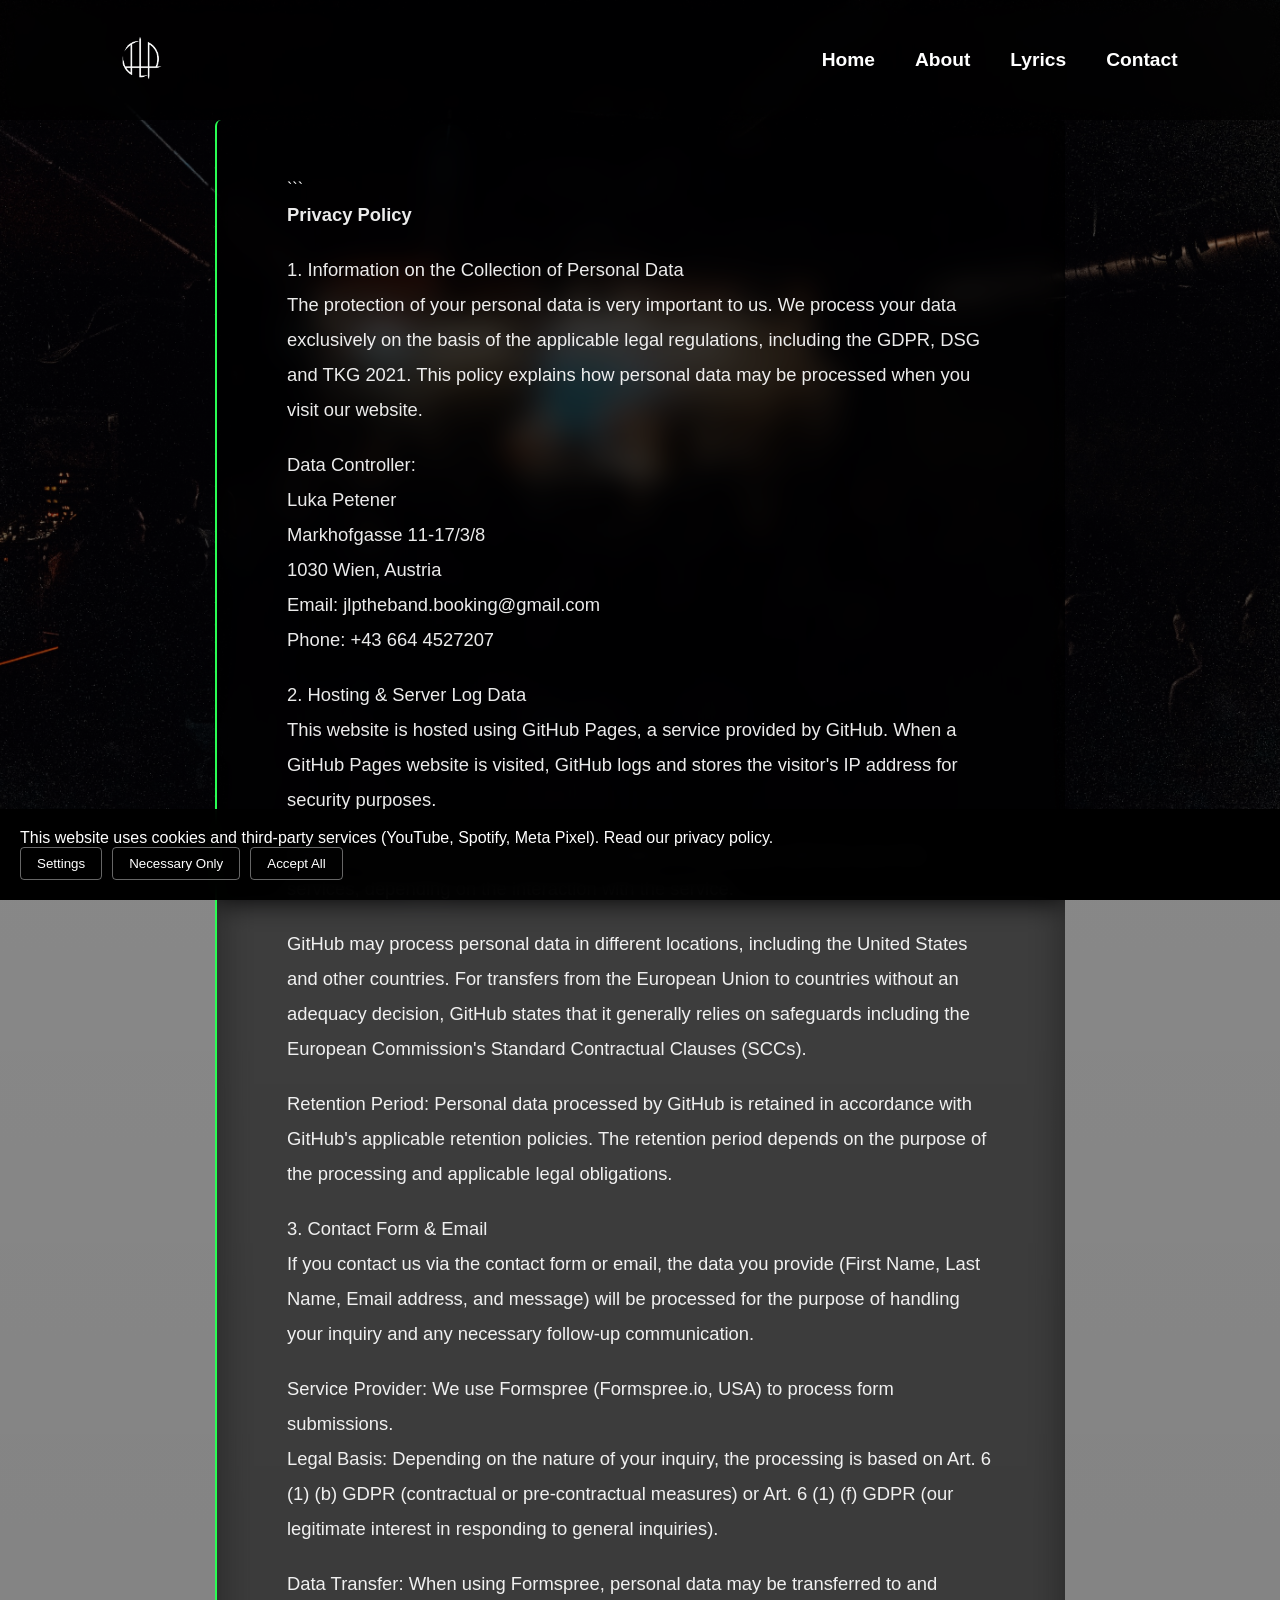
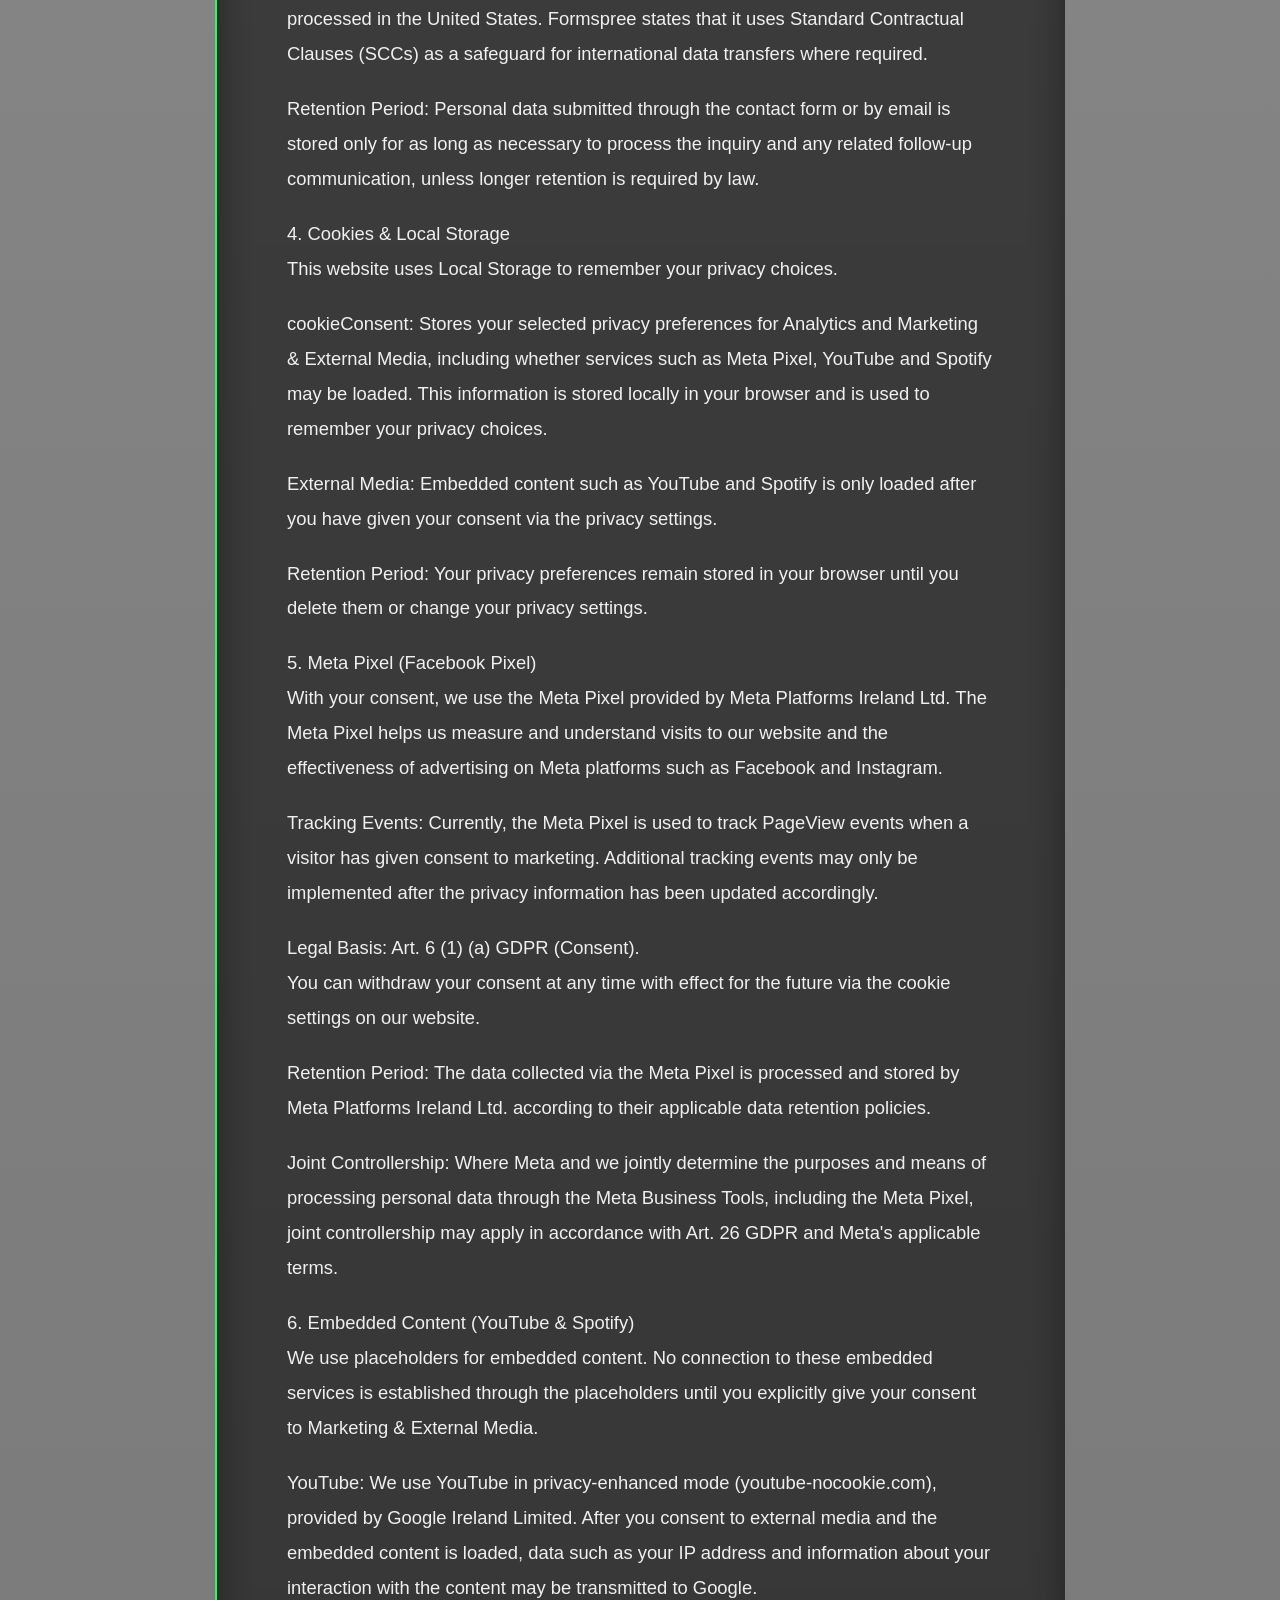
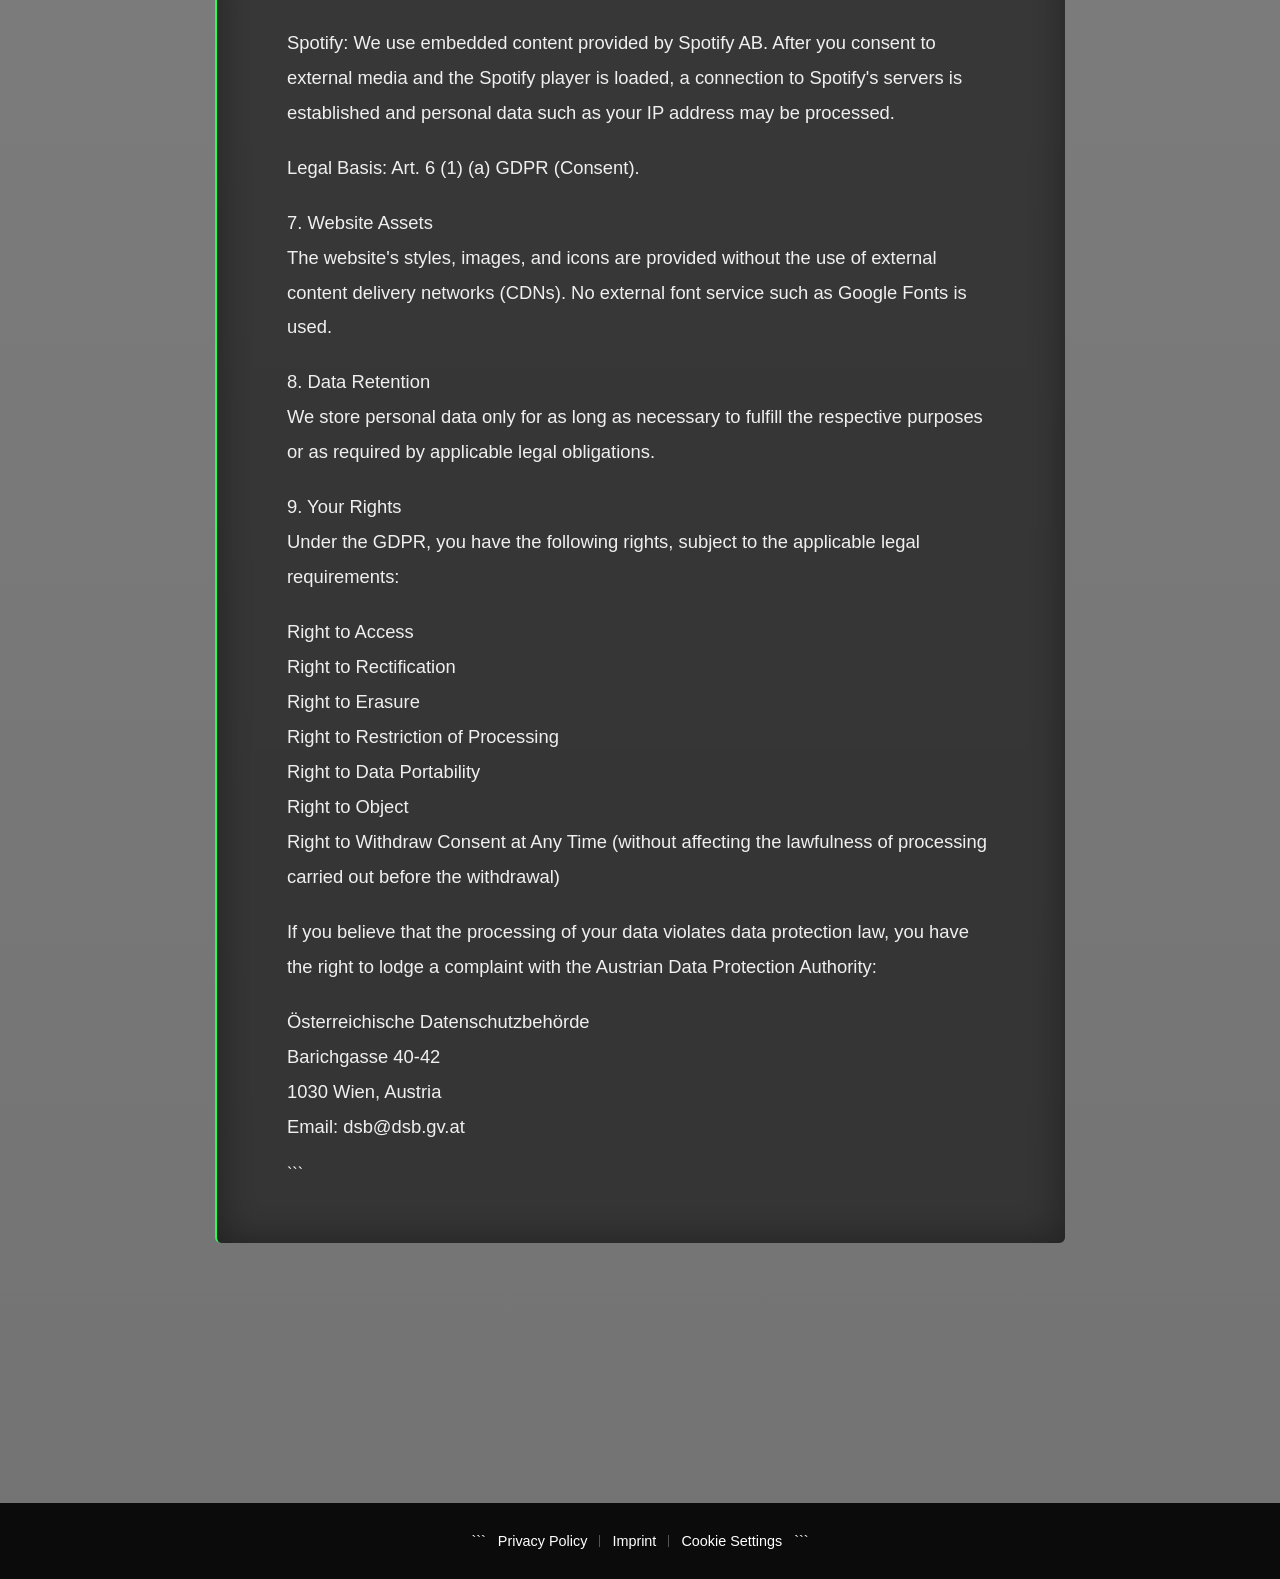
==== privacy.html @ 0db8f0d2 "Add files via upload" ====
<!DOCTYPE html>

<html lang="en">
<head>
<meta charset="UTF-8">
<meta name="viewport" content="width=device-width, initial-scale=1.0">

<title>Privacy Policy – JLP</title>

<link rel="icon" href="Banner JLP LOGO.png">
<link rel="preload" href="style.css" as="style">
<link rel="stylesheet" href="style.css">
<link rel="stylesheet" href="styleabout.css">
<script src="script.js" defer></script>

</head>

<body>

<header>
  <div id="overlay"></div>

  <div class="logo">
    <a href="index.html">
      <img src="JLP Logos Thick white.png" alt="JLP Logo">
    </a>
  </div>

  <ul class="navbar">
    <li><a href="index.html">Home</a></li>
    <li><a href="about.html">About</a></li>
    <li><a href="lyrics.html">Lyrics</a></li>
    <li><a href="contact.html">Contact</a></li>
  </ul>

  <div id="menu-icon">
    <svg viewBox="0 0 24 24" width="28" height="28">
      <rect class="line top" x="3" y="6" width="18" height="2.5" rx="1.25"/>
      <rect class="line middle" x="6" y="11.75" width="12" height="2.5" rx="1.25"/>
      <rect class="line bottom" x="3" y="17.5" width="18" height="2.5" rx="1.25"/>
    </svg>
  </div>
</header>

<section class="about-section">
  <div class="about-content">

```
<p><strong>Privacy Policy</strong></p>

<p>
  1. Information on the Collection of Personal Data<br>
  The protection of your personal data is very important to us. We process your data exclusively on the basis of the applicable legal regulations, including the GDPR, DSG and TKG 2021. This policy explains how personal data may be processed when you visit our website.
</p>

<p>
  Data Controller:<br>
  Luka Petener<br>
  Markhofgasse 11-17/3/8<br>
  1030 Wien, Austria<br>
  Email: jlptheband.booking@gmail.com<br>
  Phone: +43 664 4527207
</p>


<p>
  2. Hosting &amp; Server Log Data<br>
  This website is hosted using GitHub Pages, a service provided by GitHub. When a GitHub Pages website is visited, GitHub logs and stores the visitor's IP address for security purposes.
</p>

<p>
  GitHub may also process technical information in connection with the use of its services, depending on the interaction with the service.
</p>

<p>
  GitHub may process personal data in different locations, including the United States and other countries. For transfers from the European Union to countries without an adequacy decision, GitHub states that it generally relies on safeguards including the European Commission's Standard Contractual Clauses (SCCs).
</p>

<p>
  Retention Period: Personal data processed by GitHub is retained in accordance with GitHub's applicable retention policies. The retention period depends on the purpose of the processing and applicable legal obligations.
</p>


<p>
  3. Contact Form &amp; Email<br>
  If you contact us via the contact form or email, the data you provide (First Name, Last Name, Email address, and message) will be processed for the purpose of handling your inquiry and any necessary follow-up communication.
</p>

<p>
  Service Provider: We use Formspree (Formspree.io, USA) to process form submissions.<br>
  Legal Basis: Depending on the nature of your inquiry, the processing is based on Art. 6 (1) (b) GDPR (contractual or pre-contractual measures) or Art. 6 (1) (f) GDPR (our legitimate interest in responding to general inquiries).
</p>

<p>
  Data Transfer: When using Formspree, personal data may be transferred to and processed in the United States. Formspree states that it uses Standard Contractual Clauses (SCCs) as a safeguard for international data transfers where required.
</p>

<p>
  Retention Period: Personal data submitted through the contact form or by email is stored only for as long as necessary to process the inquiry and any related follow-up communication, unless longer retention is required by law.
</p>


<p>
  4. Cookies &amp; Local Storage<br>
  This website uses Local Storage to remember your privacy choices.
</p>

<p>
  cookieConsent: Stores your selected privacy preferences for Analytics and Marketing &amp; External Media, including whether services such as Meta Pixel, YouTube and Spotify may be loaded. This information is stored locally in your browser and is used to remember your privacy choices.
</p>

<p>
  External Media: Embedded content such as YouTube and Spotify is only loaded after you have given your consent via the privacy settings.
</p>

<p>
  Retention Period: Your privacy preferences remain stored in your browser until you delete them or change your privacy settings.
</p>


<p>
  5. Meta Pixel (Facebook Pixel)<br>
  With your consent, we use the Meta Pixel provided by Meta Platforms Ireland Ltd. The Meta Pixel helps us measure and understand visits to our website and the effectiveness of advertising on Meta platforms such as Facebook and Instagram.
</p>

<p>
  Tracking Events: Currently, the Meta Pixel is used to track PageView events when a visitor has given consent to marketing. Additional tracking events may only be implemented after the privacy information has been updated accordingly.
</p>

<p>
  Legal Basis: Art. 6 (1) (a) GDPR (Consent).<br>
  You can withdraw your consent at any time with effect for the future via the cookie settings on our website.
</p>

<p>
  Retention Period: The data collected via the Meta Pixel is processed and stored by Meta Platforms Ireland Ltd. according to their applicable data retention policies.
</p>

<p>
  Joint Controllership: Where Meta and we jointly determine the purposes and means of processing personal data through the Meta Business Tools, including the Meta Pixel, joint controllership may apply in accordance with Art. 26 GDPR and Meta's applicable terms.
</p>


<p>
  6. Embedded Content (YouTube &amp; Spotify)<br>
  We use placeholders for embedded content. No connection to these embedded services is established through the placeholders until you explicitly give your consent to Marketing &amp; External Media.
</p>

<p>
  YouTube: We use YouTube in privacy-enhanced mode (youtube-nocookie.com), provided by Google Ireland Limited. After you consent to external media and the embedded content is loaded, data such as your IP address and information about your interaction with the content may be transmitted to Google.
</p>

<p>
  Spotify: We use embedded content provided by Spotify AB. After you consent to external media and the Spotify player is loaded, a connection to Spotify's servers is established and personal data such as your IP address may be processed.
</p>

<p>
  Legal Basis: Art. 6 (1) (a) GDPR (Consent).
</p>


<p>
  7. Website Assets<br>
  The website's styles, images, and icons are provided without the use of external content delivery networks (CDNs). No external font service such as Google Fonts is used.
</p>


<p>
  8. Data Retention<br>
  We store personal data only for as long as necessary to fulfill the respective purposes or as required by applicable legal obligations.
</p>


<p>
  9. Your Rights<br>
  Under the GDPR, you have the following rights, subject to the applicable legal requirements:
</p>

<p>
  Right to Access<br>
  Right to Rectification<br>
  Right to Erasure<br>
  Right to Restriction of Processing<br>
  Right to Data Portability<br>
  Right to Object<br>
  Right to Withdraw Consent at Any Time (without affecting the lawfulness of processing carried out before the withdrawal)
</p>

<p>
  If you believe that the processing of your data violates data protection law, you have the right to lodge a complaint with the Austrian Data Protection Authority:
</p>

<p>
  Österreichische Datenschutzbehörde<br>
  Barichgasse 40-42<br>
  1030 Wien, Austria<br>
  Email: dsb@dsb.gv.at
</p>
```

  </div>
</section>

<!-- =========================
     COOKIE BANNER
========================= -->

<div id="cookie-banner" class="cookie-banner">

  <p>
    This website uses cookies and third-party services (YouTube, Spotify, Meta Pixel).
    Read our <a href="privacy.html">privacy policy</a>.
  </p>

  <div class="cookie-buttons">
    <button onclick="openCookieSettings()">Settings</button>
    <button onclick="acceptNecessary()">Necessary Only</button>
    <button onclick="acceptAllCookies()">Accept All</button>
  </div>

</div>

<!-- =========================
     COOKIE MODAL
========================= -->

<div id="cookie-modal" class="cookie-modal hidden">

  <div class="cookie-modal-content">

```
<h2>Privacy Settings</h2>

<div class="cookie-option">
  <label>
    <input type="checkbox" checked disabled>
    Functional (Required)
  </label>
</div>

<div class="cookie-option">
  <label>
    <input type="checkbox" id="analytics">
    Analytics
  </label>
</div>

<div class="cookie-option">
  <label>
    <input type="checkbox" id="marketing">
    Marketing &amp; External Media (Meta Pixel, YouTube, Spotify)
  </label>
</div>

<div class="cookie-actions">
  <button onclick="acceptNecessary()">Necessary Only</button>
  <button onclick="savePreferences()">Save Preferences</button>
  <button onclick="acceptAllCookies()">Accept All</button>
</div>
```

  </div>

</div>

<!-- =========================
     FOOTER
========================= -->

<footer class="footer" style="text-align: center; width: 100%;">

  <div class="footer-links" style="display: inline-flex; gap: 12px; align-items: center;">

```
<a href="privacy.html">Privacy Policy</a>

<span style="width:1px;height:12px;background:rgba(255,255,255,0.3);display:inline-block;"></span>

<a href="impressum.html">Imprint</a>

<span style="width:1px;height:12px;background:rgba(255,255,255,0.3);display:inline-block;"></span>

<button type="button"
        onclick="openCookieSettings()"
        style="background:none;border:none;padding:0;color:inherit;font:inherit;cursor:pointer;">
  Cookie Settings
</button>
```

  </div>

</footer>

</body>
</html>
---- style.css ----
* {
    margin: 0;
    padding: 0;
    box-sizing: border-box;
}

html {
    scroll-behavior: smooth;
}

ul { list-style: none; }
a { text-decoration: none; color: inherit; }

:root {
    --main-color: #29fd53;
    --text-color: #ffffff;
}

body {
    font-family: 'Montserrat', sans-serif;
    color: var(--text-color);
    background:
        linear-gradient(rgba(0,0,0,0.35), rgba(0,0,0,0.45)),
        url(flexcomp.jpg) center/cover no-repeat fixed;
    min-height: 100vh;
}

header {
    position: fixed;
    top: 0;
    left: 0;
    width: 100%;
    height: 120px;
    padding: 0 8%;
    display: flex;
    align-items: center;
    justify-content: space-between;
    background: rgba(0,0,0,0.65);
    backdrop-filter: blur(12px);
    z-index: 1000;
}

.logo img {
    height: 80px;
}

.navbar {
    display: flex;
    gap: 40px;
    align-items: center;
}

.navbar a {
    font-size: 1.2rem;
    font-weight: 600;
    transition: 0.3s ease;
}

.navbar a:hover,
.navbar a.active {
    color: var(--main-color);
}

#menu-icon {
    display: none;
    cursor: pointer;
    z-index: 2001;
    align-items: center;
    transition: transform 0.2s ease;
}

#menu-icon:hover {
    transform: scale(1.1);
}

#menu-icon:active {
    transform: scale(0.9);
}

#menu-icon .line {
    fill: white;
    transition: all 0.3s ease;
    transform-origin: center;
}

#menu-icon.active .top {
    transform: translateY(6px) rotate(45deg);
}

#menu-icon.active .middle {
    opacity: 0;
}

#menu-icon.active .bottom {
    transform: translateY(-6px) rotate(-45deg);
}

body > *:not(header):not(.cookie-banner):not(.cookie-modal) {
    margin-top: 120px;
}

.mimi {
    display: flex;
    justify-content: center;
    align-items: flex-start;
    gap: 70px;
    padding: 40px 6%;
}

.video-container,
.spotify {
    width: 100%;
    max-width: 520px;
}

.video-container iframe,
.spotify iframe {
    width: 100%;
    height: 380px;
    border-radius: 14px;
    display: block;
}

.embed-placeholder {
    width: 100%;
    height: 380px;
    border-radius: 14px;
    background: rgba(0,0,0,0.85);
    border: 1px solid rgba(255,255,255,0.2);
    display: flex;
    align-items: center;
    justify-content: center;
    text-align: center;
    padding: 20px;
    color: white;
    font-size: 1rem;
    cursor: pointer;
    transition: 0.3s ease;
}

.embed-placeholder:hover {
    background: rgba(0,0,0,0.95);
    border-color: var(--main-color);
}

.cta-section {
    text-align: center;
    margin: 100px 20px;
}

.cta-button {
    display: inline-block;
    padding: 18px 48px;
    background: var(--main-color);
    color: black;
    font-weight: 700;
    text-transform: uppercase;
    letter-spacing: 2px;
    transition: 0.3s ease;
}

.cta-button:hover {
    background: white;
    transform: translateY(-3px);
}

.social-icons-container {
    display: flex;
    justify-content: center;
    gap: 80px;
    margin: 90px 20px;
    flex-wrap: wrap;
}

.social-icon svg {
    width: 24px;
    height: 24px;
    opacity: 0.9;
    transition: 0.25s ease;
}

.social-icon svg:hover {
    opacity: 1;
    transform: scale(1.15);
}

.bk {
    margin: 140px 0;
    padding: 0 20px;
}

table {
    width: 100%;
    max-width: 950px;
    margin: 0 auto;
    border-collapse: collapse;
    background: rgba(0, 0, 0, 0.88);
}

caption {
    font-size: 2.2rem;
    margin-bottom: 50px;
    font-weight: 600;
    letter-spacing: 3px;
    text-transform: uppercase;
}

th {
    padding: 18px 0;
    text-align: left;
    font-size: 0.85rem;
    text-transform: uppercase;
    letter-spacing: 2px;
    color: rgba(255,255,255,0.65);
}

td {
    padding: 24px 0;
    font-size: 1.05rem;
    border-bottom: 1px solid rgba(255,255,255,0.15);
}

tbody tr:last-child td {
    border-bottom: none;
}

tbody tr:hover {
    background: rgba(255,255,255,0.05);
}

.container {
    max-width: 1250px;
    margin: 0 auto 140px;
    padding: 0 20px;
    display: grid;
    grid-template-columns: repeat(4, 1fr);
    grid-auto-rows: 280px;
    gap: 18px;
    grid-auto-flow: dense;
}

.image-container {
    position: relative;
    overflow: hidden;
}

.image-container.portrait {
    grid-row: span 2;
}

.image-container.landscape {
    grid-column: span 2;
}

.image-container img {
    width: 100%;
    height: 100%;
    object-fit: cover;
    display: block;
    transition: 0.4s ease;
}

.image-container:hover {
    transform: translateY(-2px) scale(1.01);
    box-shadow: 0 10px 25px rgba(0,0,0,0.35);
}

.image-container.portrait img {
    object-position: center top;
}

.jejaquer-fix img {
    object-position: center 50%;
}

#overlay {
    position: fixed;
    top: 0;
    left: 0;
    width: 100%;
    height: 100%;
    opacity: 0;
    visibility: hidden;
    transition: 0.3s ease;
    z-index: 1500;
}

#overlay.active {
    opacity: 1;
    visibility: visible;
}

@media (max-width: 768px) {

    #menu-icon {
        display: flex;
    }

    .navbar {
        position: fixed;
        top: 0;
        right: -260px;
        width: 260px;
        height: 100vh;
        flex-direction: column;
        justify-content: center;
        align-items: center;
        gap: 30px;
        background: rgba(0,0,0,0.97);
        backdrop-filter: none;
        transition: right 0.4s ease;
        z-index: 2000;
    }

    .navbar.active {
        right: 0;
    }
}

.cookie-banner {
    position: fixed;
    bottom: 0;
    left: 0;
    width: 100%;
    background: rgba(0,0,0,0.95);
    backdrop-filter: blur(10px);
    padding: 20px;
    z-index: 99999;
    transform: translateY(100%);
    opacity: 0;
    pointer-events: none;
    transition: all 0.4s ease;
}

.cookie-banner.show {
    transform: translateY(0);
    opacity: 1;
    pointer-events: all;
}

.cookie-row {
    display: flex;
    align-items: center;
    justify-content: space-between;
    gap: 20px;
    flex-wrap: wrap;
}

.cookie-text-block strong {
    display: block;
    margin-bottom: 4px;
}

.cookie-buttons {
    display: flex;
    gap: 10px;
    flex-wrap: wrap;
}

.cookie-buttons button {
    padding: 8px 16px;
    background: transparent;
    border: 1px solid rgba(255,255,255,0.4);
    color: white;
    cursor: pointer;
    border-radius: 4px;
    transition: 0.2s ease;
}

.cookie-buttons button:hover {
    border-color: white;
}

.cookie-buttons button.primary {
    background: var(--main-color);
    color: black;
    border-color: var(--main-color);
    font-weight: 700;
}

.cookie-buttons button.primary:hover {
    background: white;
    border-color: white;
}

.cookie-modal {
    position: fixed;
    inset: 0;
    background: rgba(0,0,0,0.7);
    backdrop-filter: blur(6px);
    display: flex;
    justify-content: center;
    align-items: center;
    z-index: 4000;
}

.cookie-modal.hidden {
    display: none;
}

.cookie-box {
    background: #111;
    padding: 30px;
    border-radius: 10px;
    width: 90%;
    max-width: 500px;
    position: relative;
}

.cookie-header {
    display: flex;
    justify-content: space-between;
    align-items: center;
    margin-bottom: 20px;
}

.cookie-header h2 {
    font-size: 1.2rem;
}

.cookie-option {
    display: flex;
    justify-content: space-between;
    align-items: center;
    margin: 15px 0;
}

.cookie-text {
    display: flex;
    flex-direction: column;
    gap: 2px;
}

.cookie-text span {
    font-size: 0.8rem;
    opacity: 0.6;
}

.cookie-actions {
    margin-top: 20px;
    display: flex;
    justify-content: space-between;
    gap: 10px;
}

.cookie-actions button {
    padding: 10px 20px;
    background: transparent;
    border: 1px solid rgba(255,255,255,0.4);
    color: white;
    cursor: pointer;
    border-radius: 4px;
    transition: 0.2s ease;
}

.cookie-actions button:hover {
    border-color: white;
}

.cookie-actions button.primary {
    background: var(--main-color);
    color: black;
    border-color: var(--main-color);
    font-weight: 700;
}

.cookie-actions button.primary:hover {
    background: white;
    border-color: white;
}

.cookie-box .close {
    background: none;
    border: none;
    font-size: 22px;
    color: white;
    cursor: pointer;
}

.switch {
    position: relative;
    display: inline-block;
    width: 44px;
    height: 24px;
    flex-shrink: 0;
}

.switch input {
    opacity: 0;
    width: 0;
    height: 0;
}

.slider {
    position: absolute;
    cursor: pointer;
    inset: 0;
    background: rgba(255,255,255,0.2);
    border-radius: 24px;
    transition: 0.3s;
}

.slider:before {
    content: "";
    position: absolute;
    height: 18px;
    width: 18px;
    left: 3px;
    bottom: 3px;
    background: white;
    border-radius: 50%;
    transition: 0.3s;
}

input:checked + .slider {
    background: var(--main-color);
}

input:checked + .slider:before {
    transform: translateX(20px);
}

input:disabled + .slider {
    opacity: 0.5;
    cursor: not-allowed;
}
.imprint-wrapper {
    display: flex;
    justify-content: center;
    padding: 120px 20px 140px;
}

.imprint-box {
    width: 100%;
    max-width: 600px;
    padding: 50px 60px;
    background: rgba(0,0,0,0.55);
    backdrop-filter: blur(12px);
    border-radius: 18px;
    text-align: center;
    
}

.imprint-box h1 {
    font-size: 2.2rem;
    margin-bottom: 40px;
    letter-spacing: 2px;
    color: var(--main-color);
    text-shadow: 0 0 12px rgba(41, 253, 83, 0.4);
}

.imprint-box h2 {
    font-size: 1.1rem;
    margin: 30px 0 10px;
    color: var(--main-color);
    font-weight: 600;
    letter-spacing: 1px;
}

.imprint-block {
    margin-bottom: 25px;
}

.imprint-box p {
    font-size: 1rem;
    line-height: 1.8;
    opacity: 0.9;
}

.imprint-box a {
    color: var(--main-color);
    transition: 0.3s ease;
}

.imprint-box a:hover {
    color: white;
}

.footer {
    text-align: center;
    padding: 30px 20px;
    background: rgba(0,0,0,0.9);
}

.footer-links {
    display: flex;
    justify-content: center;
    align-items: center;
    gap: 20px;
}

.footer-divider {
    width: 1px;
    height: 14px;
    background: rgba(255,255,255,0.3);
}

@media (max-width: 768px) {
    .imprint-box {
        padding: 30px 25px;
    }

    .imprint-box h1 {
        font-size: 1.8rem;
    }
}
.social-section {
    width: 100%;
    margin: 120px 0;
    padding: 70px 20px;

    position: relative;

    background: linear-gradient(
        to bottom,
        rgba(0,0,0,0) 0%,
        rgba(0,0,0,0.35) 20%,
        rgba(0,0,0,0.35) 80%,
        rgba(0,0,0,0) 100%
    );

    backdrop-filter: blur(10px);
    -webkit-backdrop-filter: blur(10px);
   
}
.social-section::before,
.social-section::after {
    content: "";
    position: absolute;
    left: 0;
    width: 100%;
    height: 80px;
    pointer-events: none;
    z-index: 1;
}
.social-section::before {
    top: 0;
    background: linear-gradient(
        to bottom,
        rgba(0,0,0,0.3),
        rgba(0,0,0,0)
    );
}
.social-section::after {
    bottom: 0;
    background: linear-gradient(
        to top,
        rgba(0,0,0,0.3),
        rgba(0,0,0,0)
    );
}

.social-icons-container {
    max-width: 700px;
    margin: 0 auto;

    display: flex;
    justify-content: center;
    gap: 80px;
    flex-wrap: wrap;
}
.shows-box .about-header h1 {
    font-weight: 800;
    letter-spacing: 5px;

    text-shadow:
        0 0 10px rgba(255,255,255,0.2),
        0 0 30px rgba(255,255,255,0.1);
}
.image-container.frontshot img {
    object-fit: cover !important;
    object-position: center 35% !important;
}


/* =========================
/* =========================
   MOBILE PHOTO GALLERY
========================= */

@media (max-width: 768px) {

    .container {
        display: block;
        column-count: 2;
        column-gap: 8px;

        width: 100%;
        padding: 0 10px;
        margin: 0 auto 80px;
    }

    .container .image-container,
    .container .image-container.portrait,
    .container .image-container.landscape,
    .container .image-container.frontshot {
        width: 100%;
        height: auto;

        display: inline-block;
        margin: 0 0 8px;

        break-inside: avoid;
        overflow: hidden;

        grid-column: auto;
        grid-row: auto;
    }

    .container .image-container img,
    .container .image-container.portrait img,
    .container .image-container.landscape img,
    .container .image-container.frontshot img {
        width: 100%;
        height: auto;

        display: block;

        object-fit: initial !important;
        object-position: initial !important;
    }
}


@media (max-width: 768px) {

    .bk {
        margin: 90px 0;
        padding: 0 18px;
    }

    .bk table {
        width: 100%;
        background: transparent;
        border-collapse: separate;
        border-spacing: 0 14px;
    }

    .bk caption {
        font-size: 1.65rem;
        font-weight: 600;
        letter-spacing: 5px;
        margin-bottom: 28px;
    }

    .bk thead {
        display: none;
    }

    .bk tbody {
        display: block;
    }

    .bk tbody tr {
        display: grid;
        grid-template-columns: 1fr auto;
        grid-template-areas:
            "date time"
            "location location";

        width: 100%;

       
        padding: 22px 22px;

        background: rgba(0, 0, 0, 0.55);

        
        border: 1px solid rgba(255, 255, 255, 0.08);

        border-radius: 16px;

        backdrop-filter: blur(8px);
        -webkit-backdrop-filter: blur(8px);

        box-shadow:
            0 8px 25px rgba(0, 0, 0, 0.18);

        transition:
            transform 0.25s ease,
            background 0.25s ease;
    }

    .bk tbody td {
        padding: 0;
        border: none;
    }

    
    .bk tbody td:nth-child(1) {
        grid-area: date;

        font-size: 0.95rem;
        font-weight: 600;
        line-height: 1.4;
    }

   
    .bk tbody td:nth-child(2) {
        grid-area: location;

        margin-top: 10px;

        font-size: 0.85rem;
        line-height: 1.4;

        color: rgba(255, 255, 255, 0.6);
    }

    
    .bk tbody td:nth-child(3) {
        grid-area: time;

        padding-left: 20px;

        font-size: 0.9rem;
        font-weight: 600;

        color: var(--main-color);

        text-align: right;
        white-space: nowrap;
    }

    .bk tbody tr:hover {
        background: rgba(0, 0, 0, 0.65);
    }
}


@media (max-width: 768px) {

    .mimi {
        display: flex;
        flex-direction: column;
        align-items: stretch;

        gap: 28px;

        width: 100%;
        padding: 20px 16px 40px;
    }

    .video-container,
    .spotify {
        width: 100%;
        max-width: none;

        padding: 10px;

        background: rgba(0, 0, 0, 0.35);
        border: 1px solid rgba(255, 255, 255, 0.08);
        border-radius: 20px;

        backdrop-filter: blur(8px);
        -webkit-backdrop-filter: blur(8px);

        box-shadow: 0 10px 30px rgba(0, 0, 0, 0.2);
    }

    
    .video-container iframe,
    .video-container .embed-placeholder {
        width: 100%;
        height: auto;
        aspect-ratio: 16 / 9;

        border-radius: 12px;
        overflow: hidden;
    }

    
    .spotify iframe,
    .spotify .embed-placeholder {
        width: 100%;
        height: 352px;

        border-radius: 12px;
        overflow: hidden;
    }
}
---- style.css ----
* {
    margin: 0;
    padding: 0;
    box-sizing: border-box;
}

html {
    scroll-behavior: smooth;
}

ul { list-style: none; }
a { text-decoration: none; color: inherit; }

:root {
    --main-color: #29fd53;
    --text-color: #ffffff;
}

body {
    font-family: 'Montserrat', sans-serif;
    color: var(--text-color);
    background:
        linear-gradient(rgba(0,0,0,0.35), rgba(0,0,0,0.45)),
        url(flexcomp.jpg) center/cover no-repeat fixed;
    min-height: 100vh;
}

header {
    position: fixed;
    top: 0;
    left: 0;
    width: 100%;
    height: 120px;
    padding: 0 8%;
    display: flex;
    align-items: center;
    justify-content: space-between;
    background: rgba(0,0,0,0.65);
    backdrop-filter: blur(12px);
    z-index: 1000;
}

.logo img {
    height: 80px;
}

.navbar {
    display: flex;
    gap: 40px;
    align-items: center;
}

.navbar a {
    font-size: 1.2rem;
    font-weight: 600;
    transition: 0.3s ease;
}

.navbar a:hover,
.navbar a.active {
    color: var(--main-color);
}

#menu-icon {
    display: none;
    cursor: pointer;
    z-index: 2001;
    align-items: center;
    transition: transform 0.2s ease;
}

#menu-icon:hover {
    transform: scale(1.1);
}

#menu-icon:active {
    transform: scale(0.9);
}

#menu-icon .line {
    fill: white;
    transition: all 0.3s ease;
    transform-origin: center;
}

#menu-icon.active .top {
    transform: translateY(6px) rotate(45deg);
}

#menu-icon.active .middle {
    opacity: 0;
}

#menu-icon.active .bottom {
    transform: translateY(-6px) rotate(-45deg);
}

body > *:not(header):not(.cookie-banner):not(.cookie-modal) {
    margin-top: 120px;
}

.mimi {
    display: flex;
    justify-content: center;
    align-items: flex-start;
    gap: 70px;
    padding: 40px 6%;
}

.video-container,
.spotify {
    width: 100%;
    max-width: 520px;
}

.video-container iframe,
.spotify iframe {
    width: 100%;
    height: 380px;
    border-radius: 14px;
    display: block;
}

.embed-placeholder {
    width: 100%;
    height: 380px;
    border-radius: 14px;
    background: rgba(0,0,0,0.85);
    border: 1px solid rgba(255,255,255,0.2);
    display: flex;
    align-items: center;
    justify-content: center;
    text-align: center;
    padding: 20px;
    color: white;
    font-size: 1rem;
    cursor: pointer;
    transition: 0.3s ease;
}

.embed-placeholder:hover {
    background: rgba(0,0,0,0.95);
    border-color: var(--main-color);
}

.cta-section {
    text-align: center;
    margin: 100px 20px;
}

.cta-button {
    display: inline-block;
    padding: 18px 48px;
    background: var(--main-color);
    color: black;
    font-weight: 700;
    text-transform: uppercase;
    letter-spacing: 2px;
    transition: 0.3s ease;
}

.cta-button:hover {
    background: white;
    transform: translateY(-3px);
}

.social-icons-container {
    display: flex;
    justify-content: center;
    gap: 80px;
    margin: 90px 20px;
    flex-wrap: wrap;
}

.social-icon svg {
    width: 24px;
    height: 24px;
    opacity: 0.9;
    transition: 0.25s ease;
}

.social-icon svg:hover {
    opacity: 1;
    transform: scale(1.15);
}

.bk {
    margin: 140px 0;
    padding: 0 20px;
}

table {
    width: 100%;
    max-width: 950px;
    margin: 0 auto;
    border-collapse: collapse;
    background: rgba(0, 0, 0, 0.88);
}

caption {
    font-size: 2.2rem;
    margin-bottom: 50px;
    font-weight: 600;
    letter-spacing: 3px;
    text-transform: uppercase;
}

th {
    padding: 18px 0;
    text-align: left;
    font-size: 0.85rem;
    text-transform: uppercase;
    letter-spacing: 2px;
    color: rgba(255,255,255,0.65);
}

td {
    padding: 24px 0;
    font-size: 1.05rem;
    border-bottom: 1px solid rgba(255,255,255,0.15);
}

tbody tr:last-child td {
    border-bottom: none;
}

tbody tr:hover {
    background: rgba(255,255,255,0.05);
}

.container {
    max-width: 1250px;
    margin: 0 auto 140px;
    padding: 0 20px;
    display: grid;
    grid-template-columns: repeat(4, 1fr);
    grid-auto-rows: 280px;
    gap: 18px;
    grid-auto-flow: dense;
}

.image-container {
    position: relative;
    overflow: hidden;
}

.image-container.portrait {
    grid-row: span 2;
}

.image-container.landscape {
    grid-column: span 2;
}

.image-container img {
    width: 100%;
    height: 100%;
    object-fit: cover;
    display: block;
    transition: 0.4s ease;
}

.image-container:hover {
    transform: translateY(-2px) scale(1.01);
    box-shadow: 0 10px 25px rgba(0,0,0,0.35);
}

.image-container.portrait img {
    object-position: center top;
}

.jejaquer-fix img {
    object-position: center 50%;
}

#overlay {
    position: fixed;
    top: 0;
    left: 0;
    width: 100%;
    height: 100%;
    opacity: 0;
    visibility: hidden;
    transition: 0.3s ease;
    z-index: 1500;
}

#overlay.active {
    opacity: 1;
    visibility: visible;
}

@media (max-width: 768px) {

    #menu-icon {
        display: flex;
    }

    .navbar {
        position: fixed;
        top: 0;
        right: -260px;
        width: 260px;
        height: 100vh;
        flex-direction: column;
        justify-content: center;
        align-items: center;
        gap: 30px;
        background: rgba(0,0,0,0.97);
        backdrop-filter: none;
        transition: right 0.4s ease;
        z-index: 2000;
    }

    .navbar.active {
        right: 0;
    }
}

.cookie-banner {
    position: fixed;
    bottom: 0;
    left: 0;
    width: 100%;
    background: rgba(0,0,0,0.95);
    backdrop-filter: blur(10px);
    padding: 20px;
    z-index: 99999;
    transform: translateY(100%);
    opacity: 0;
    pointer-events: none;
    transition: all 0.4s ease;
}

.cookie-banner.show {
    transform: translateY(0);
    opacity: 1;
    pointer-events: all;
}

.cookie-row {
    display: flex;
    align-items: center;
    justify-content: space-between;
    gap: 20px;
    flex-wrap: wrap;
}

.cookie-text-block strong {
    display: block;
    margin-bottom: 4px;
}

.cookie-buttons {
    display: flex;
    gap: 10px;
    flex-wrap: wrap;
}

.cookie-buttons button {
    padding: 8px 16px;
    background: transparent;
    border: 1px solid rgba(255,255,255,0.4);
    color: white;
    cursor: pointer;
    border-radius: 4px;
    transition: 0.2s ease;
}

.cookie-buttons button:hover {
    border-color: white;
}

.cookie-buttons button.primary {
    background: var(--main-color);
    color: black;
    border-color: var(--main-color);
    font-weight: 700;
}

.cookie-buttons button.primary:hover {
    background: white;
    border-color: white;
}

.cookie-modal {
    position: fixed;
    inset: 0;
    background: rgba(0,0,0,0.7);
    backdrop-filter: blur(6px);
    display: flex;
    justify-content: center;
    align-items: center;
    z-index: 4000;
}

.cookie-modal.hidden {
    display: none;
}

.cookie-box {
    background: #111;
    padding: 30px;
    border-radius: 10px;
    width: 90%;
    max-width: 500px;
    position: relative;
}

.cookie-header {
    display: flex;
    justify-content: space-between;
    align-items: center;
    margin-bottom: 20px;
}

.cookie-header h2 {
    font-size: 1.2rem;
}

.cookie-option {
    display: flex;
    justify-content: space-between;
    align-items: center;
    margin: 15px 0;
}

.cookie-text {
    display: flex;
    flex-direction: column;
    gap: 2px;
}

.cookie-text span {
    font-size: 0.8rem;
    opacity: 0.6;
}

.cookie-actions {
    margin-top: 20px;
    display: flex;
    justify-content: space-between;
    gap: 10px;
}

.cookie-actions button {
    padding: 10px 20px;
    background: transparent;
    border: 1px solid rgba(255,255,255,0.4);
    color: white;
    cursor: pointer;
    border-radius: 4px;
    transition: 0.2s ease;
}

.cookie-actions button:hover {
    border-color: white;
}

.cookie-actions button.primary {
    background: var(--main-color);
    color: black;
    border-color: var(--main-color);
    font-weight: 700;
}

.cookie-actions button.primary:hover {
    background: white;
    border-color: white;
}

.cookie-box .close {
    background: none;
    border: none;
    font-size: 22px;
    color: white;
    cursor: pointer;
}

.switch {
    position: relative;
    display: inline-block;
    width: 44px;
    height: 24px;
    flex-shrink: 0;
}

.switch input {
    opacity: 0;
    width: 0;
    height: 0;
}

.slider {
    position: absolute;
    cursor: pointer;
    inset: 0;
    background: rgba(255,255,255,0.2);
    border-radius: 24px;
    transition: 0.3s;
}

.slider:before {
    content: "";
    position: absolute;
    height: 18px;
    width: 18px;
    left: 3px;
    bottom: 3px;
    background: white;
    border-radius: 50%;
    transition: 0.3s;
}

input:checked + .slider {
    background: var(--main-color);
}

input:checked + .slider:before {
    transform: translateX(20px);
}

input:disabled + .slider {
    opacity: 0.5;
    cursor: not-allowed;
}
.imprint-wrapper {
    display: flex;
    justify-content: center;
    padding: 120px 20px 140px;
}

.imprint-box {
    width: 100%;
    max-width: 600px;
    padding: 50px 60px;
    background: rgba(0,0,0,0.55);
    backdrop-filter: blur(12px);
    border-radius: 18px;
    text-align: center;
    
}

.imprint-box h1 {
    font-size: 2.2rem;
    margin-bottom: 40px;
    letter-spacing: 2px;
    color: var(--main-color);
    text-shadow: 0 0 12px rgba(41, 253, 83, 0.4);
}

.imprint-box h2 {
    font-size: 1.1rem;
    margin: 30px 0 10px;
    color: var(--main-color);
    font-weight: 600;
    letter-spacing: 1px;
}

.imprint-block {
    margin-bottom: 25px;
}

.imprint-box p {
    font-size: 1rem;
    line-height: 1.8;
    opacity: 0.9;
}

.imprint-box a {
    color: var(--main-color);
    transition: 0.3s ease;
}

.imprint-box a:hover {
    color: white;
}

.footer {
    text-align: center;
    padding: 30px 20px;
    background: rgba(0,0,0,0.9);
}

.footer-links {
    display: flex;
    justify-content: center;
    align-items: center;
    gap: 20px;
}

.footer-divider {
    width: 1px;
    height: 14px;
    background: rgba(255,255,255,0.3);
}

@media (max-width: 768px) {
    .imprint-box {
        padding: 30px 25px;
    }

    .imprint-box h1 {
        font-size: 1.8rem;
    }
}
.social-section {
    width: 100%;
    margin: 120px 0;
    padding: 70px 20px;

    position: relative;

    background: linear-gradient(
        to bottom,
        rgba(0,0,0,0) 0%,
        rgba(0,0,0,0.35) 20%,
        rgba(0,0,0,0.35) 80%,
        rgba(0,0,0,0) 100%
    );

    backdrop-filter: blur(10px);
    -webkit-backdrop-filter: blur(10px);
   
}
.social-section::before,
.social-section::after {
    content: "";
    position: absolute;
    left: 0;
    width: 100%;
    height: 80px;
    pointer-events: none;
    z-index: 1;
}
.social-section::before {
    top: 0;
    background: linear-gradient(
        to bottom,
        rgba(0,0,0,0.3),
        rgba(0,0,0,0)
    );
}
.social-section::after {
    bottom: 0;
    background: linear-gradient(
        to top,
        rgba(0,0,0,0.3),
        rgba(0,0,0,0)
    );
}

.social-icons-container {
    max-width: 700px;
    margin: 0 auto;

    display: flex;
    justify-content: center;
    gap: 80px;
    flex-wrap: wrap;
}
.shows-box .about-header h1 {
    font-weight: 800;
    letter-spacing: 5px;

    text-shadow:
        0 0 10px rgba(255,255,255,0.2),
        0 0 30px rgba(255,255,255,0.1);
}
.image-container.frontshot img {
    object-fit: cover !important;
    object-position: center 35% !important;
}


/* =========================
/* =========================
   MOBILE PHOTO GALLERY
========================= */

@media (max-width: 768px) {

    .container {
        display: block;
        column-count: 2;
        column-gap: 8px;

        width: 100%;
        padding: 0 10px;
        margin: 0 auto 80px;
    }

    .container .image-container,
    .container .image-container.portrait,
    .container .image-container.landscape,
    .container .image-container.frontshot {
        width: 100%;
        height: auto;

        display: inline-block;
        margin: 0 0 8px;

        break-inside: avoid;
        overflow: hidden;

        grid-column: auto;
        grid-row: auto;
    }

    .container .image-container img,
    .container .image-container.portrait img,
    .container .image-container.landscape img,
    .container .image-container.frontshot img {
        width: 100%;
        height: auto;

        display: block;

        object-fit: initial !important;
        object-position: initial !important;
    }
}


@media (max-width: 768px) {

    .bk {
        margin: 90px 0;
        padding: 0 18px;
    }

    .bk table {
        width: 100%;
        background: transparent;
        border-collapse: separate;
        border-spacing: 0 14px;
    }

    .bk caption {
        font-size: 1.65rem;
        font-weight: 600;
        letter-spacing: 5px;
        margin-bottom: 28px;
    }

    .bk thead {
        display: none;
    }

    .bk tbody {
        display: block;
    }

    .bk tbody tr {
        display: grid;
        grid-template-columns: 1fr auto;
        grid-template-areas:
            "date time"
            "location location";

        width: 100%;

       
        padding: 22px 22px;

        background: rgba(0, 0, 0, 0.55);

        
        border: 1px solid rgba(255, 255, 255, 0.08);

        border-radius: 16px;

        backdrop-filter: blur(8px);
        -webkit-backdrop-filter: blur(8px);

        box-shadow:
            0 8px 25px rgba(0, 0, 0, 0.18);

        transition:
            transform 0.25s ease,
            background 0.25s ease;
    }

    .bk tbody td {
        padding: 0;
        border: none;
    }

    
    .bk tbody td:nth-child(1) {
        grid-area: date;

        font-size: 0.95rem;
        font-weight: 600;
        line-height: 1.4;
    }

   
    .bk tbody td:nth-child(2) {
        grid-area: location;

        margin-top: 10px;

        font-size: 0.85rem;
        line-height: 1.4;

        color: rgba(255, 255, 255, 0.6);
    }

    
    .bk tbody td:nth-child(3) {
        grid-area: time;

        padding-left: 20px;

        font-size: 0.9rem;
        font-weight: 600;

        color: var(--main-color);

        text-align: right;
        white-space: nowrap;
    }

    .bk tbody tr:hover {
        background: rgba(0, 0, 0, 0.65);
    }
}


@media (max-width: 768px) {

    .mimi {
        display: flex;
        flex-direction: column;
        align-items: stretch;

        gap: 28px;

        width: 100%;
        padding: 20px 16px 40px;
    }

    .video-container,
    .spotify {
        width: 100%;
        max-width: none;

        padding: 10px;

        background: rgba(0, 0, 0, 0.35);
        border: 1px solid rgba(255, 255, 255, 0.08);
        border-radius: 20px;

        backdrop-filter: blur(8px);
        -webkit-backdrop-filter: blur(8px);

        box-shadow: 0 10px 30px rgba(0, 0, 0, 0.2);
    }

    
    .video-container iframe,
    .video-container .embed-placeholder {
        width: 100%;
        height: auto;
        aspect-ratio: 16 / 9;

        border-radius: 12px;
        overflow: hidden;
    }

    
    .spotify iframe,
    .spotify .embed-placeholder {
        width: 100%;
        height: 352px;

        border-radius: 12px;
        overflow: hidden;
    }
}
---- styleabout.css ----
body {
    font-family: 'Montserrat', sans-serif;
    color: white;
    background:
        linear-gradient(rgba(0,0,0,0.45), rgba(0,0,0,0.55)),
        url('flexcomp.jpg') center/cover no-repeat fixed;
}

.about-section {
    margin-top: 120px;
    padding: 0 20px 140px;
    display: flex;
    justify-content: center;
}

.about-content {
    max-width: 850px;
    width: 100%;
    background: rgba(0, 0, 0, 0.55);
    backdrop-filter: blur(14px);
    -webkit-backdrop-filter: blur(14px);
    padding: 60px 70px;
    border-left: 2px solid var(--main-color);
    border-radius: 6px;
    box-shadow: inset 0 0 40px rgba(0,0,0,0.4);
    animation: fadeUp 1.2s ease forwards;
}

.about-header {
    text-align: center;
    margin-bottom: 40px;
}

.about-header h1 {
    font-size: 3rem;
    letter-spacing: 3px;
    text-transform: uppercase;
    margin-bottom: 10px;
    color: var(--main-color);
}

.subtitle {
    font-size: 1.1rem;
    letter-spacing: 3px;
    color: var(--main-color);
    opacity: 0.7;
}

.about-content p {
    font-size: 1.15rem;
    line-height: 1.9;
    margin-bottom: 20px;
    color: rgba(255,255,255,0.92);
}

.about-content .intro {
    font-weight: 500;
    color: rgba(255,255,255,0.95);
}

.about-content .quote {
    text-align: center;
    font-size: 1.4rem;
    font-weight: 700;
    color: var(--main-color);
    margin: 35px 0;
    letter-spacing: 2px;
}

.divider {
    width: 50px;
    height: 2px;
    background: var(--main-color);
    opacity: 0.4;
    margin: 30px 0;
}

.press-inline {
    margin-top: 60px;
    text-align: center;
}

.press-inline h2 {
    font-size: 2rem;
    text-transform: uppercase;
    margin-bottom: 25px;
    letter-spacing: 2px;
}

.press-btn {
    display: inline-block;
    padding: 16px 40px;
    font-weight: 600;
    letter-spacing: 2px;
    text-transform: uppercase;
    border: 2px solid var(--main-color);
    color: white;
    transition: all 0.3s ease;
}

.press-btn:hover {
    background: var(--main-color);
    color: black;
    transform: translateY(-4px);
}

.line {
    text-align: center;
    margin: 120px 0 60px;
}

.bk {
    display: flex;
    justify-content: center;
    padding: 0 20px 160px;
}

.bk section {
    max-width: 850px;
    width: 100%;
    background: rgba(0, 0, 0, 0.55);
    backdrop-filter: blur(14px);
    -webkit-backdrop-filter: blur(14px);
    padding: 60px 70px;
    border-left: 2px solid var(--main-color);
    border-radius: 6px;
    box-shadow: inset 0 0 40px rgba(0,0,0,0.4);
    animation: fadeUp 1.2s ease forwards;
}

table {
    width: 100%;
    border-collapse: collapse;
    margin-top: 50px;
}

thead {
    display: none;
}

tbody tr {
    display: flex;
    justify-content: space-between;
    align-items: center;
    padding: 18px 0;
    background: transparent;
    border-bottom: 1px solid rgba(255,255,255,0.05);
    transition: all 0.25s ease;
}

td {
    padding: 0;
    border: none;
}

td:first-child {
    color: rgba(255,255,255,0.55);
    font-size: 0.9rem;
}

td:last-child {
    font-weight: 500;
    text-align: right;
}

tbody tr:hover {
    transform: translateX(4px);
}

tbody tr:hover td:last-child {
    color: var(--main-color);
}

tbody tr:last-child {
    border-bottom: none;
}

footer {
    text-align: center;
    padding: 60px 0;
    font-size: 0.9rem;
}

@keyframes fadeUp {
    from {
        opacity: 0;
        transform: translateY(40px);
    }
    to {
        opacity: 1;
        transform: translateY(0);
    }
}

@media (max-width: 900px) {

    .about-header h1 {
        font-size: 2.2rem;
    }

    .about-content {
        padding: 40px 30px;
    }

    table {
        width: 100%;
    }
}
table,
thead,
tbody,
tr,
td,
th {
    background: transparent !important;
    backdrop-filter: none !important;
}
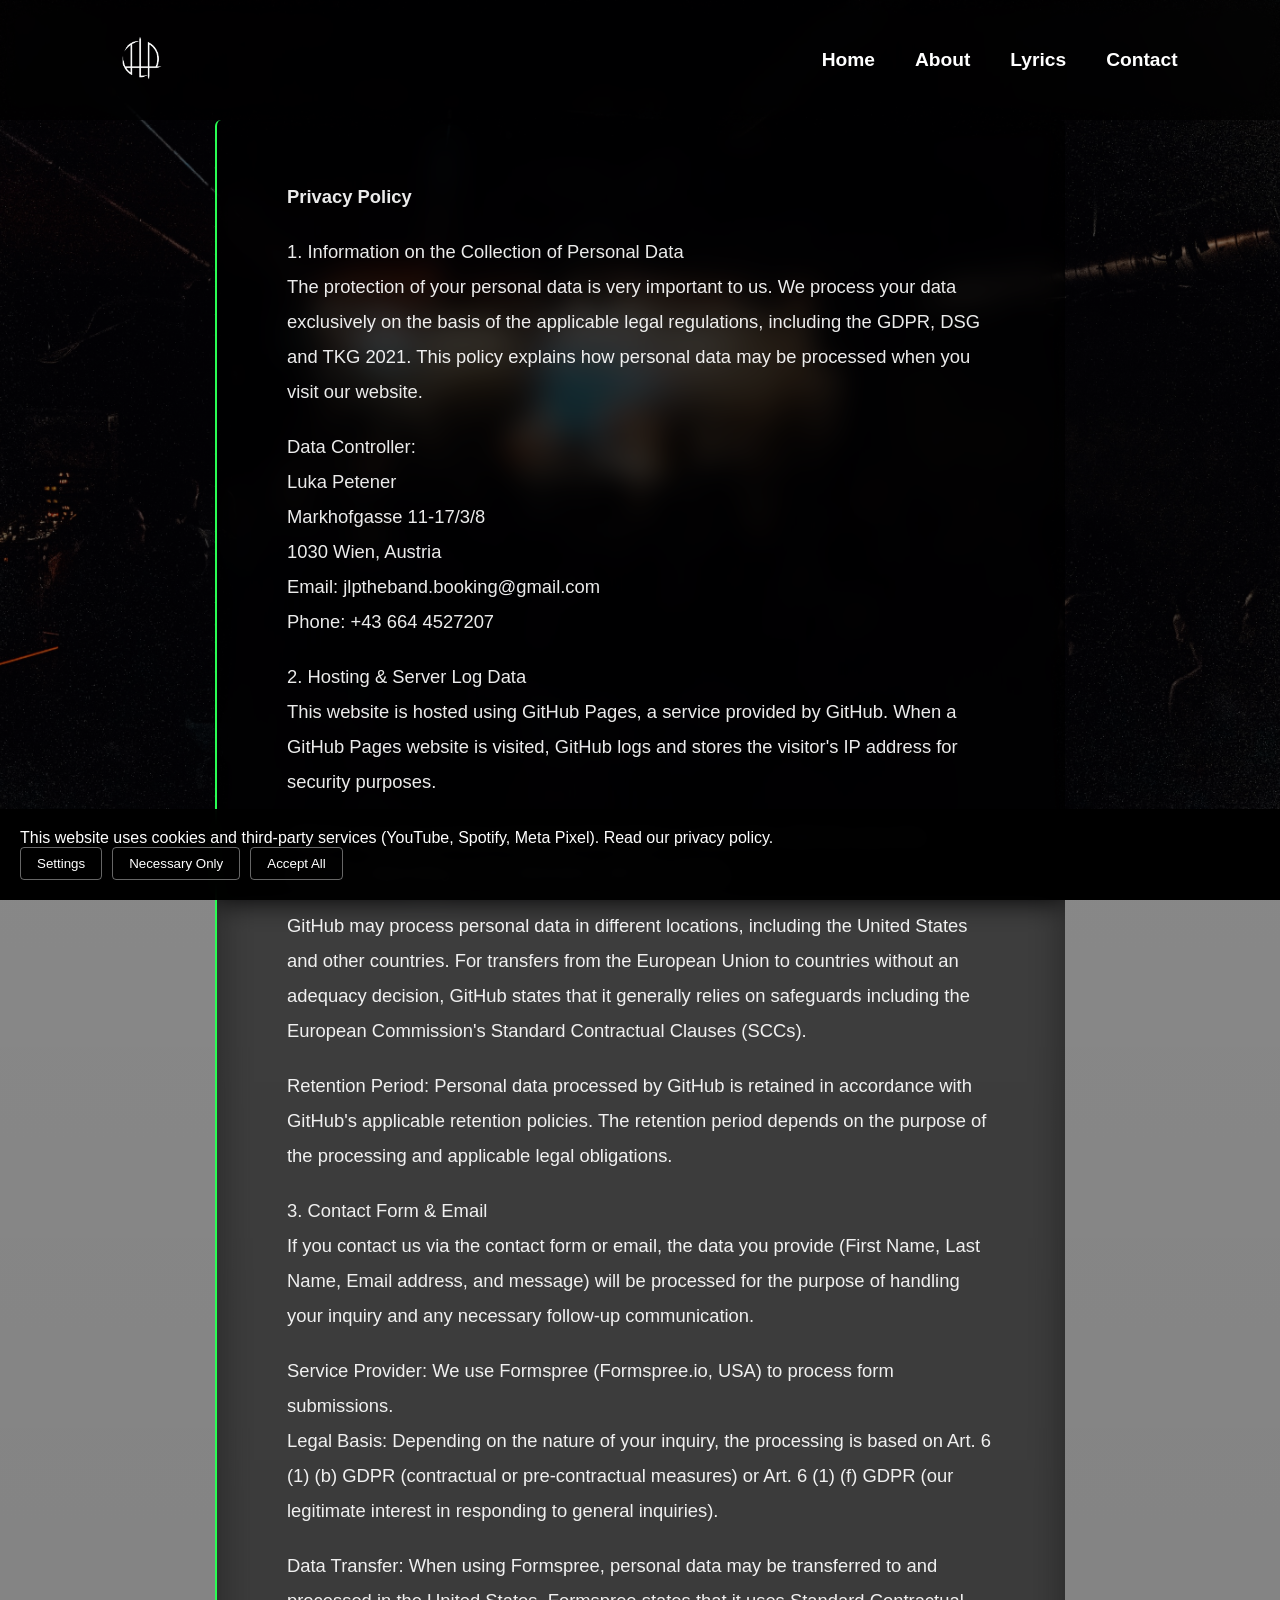
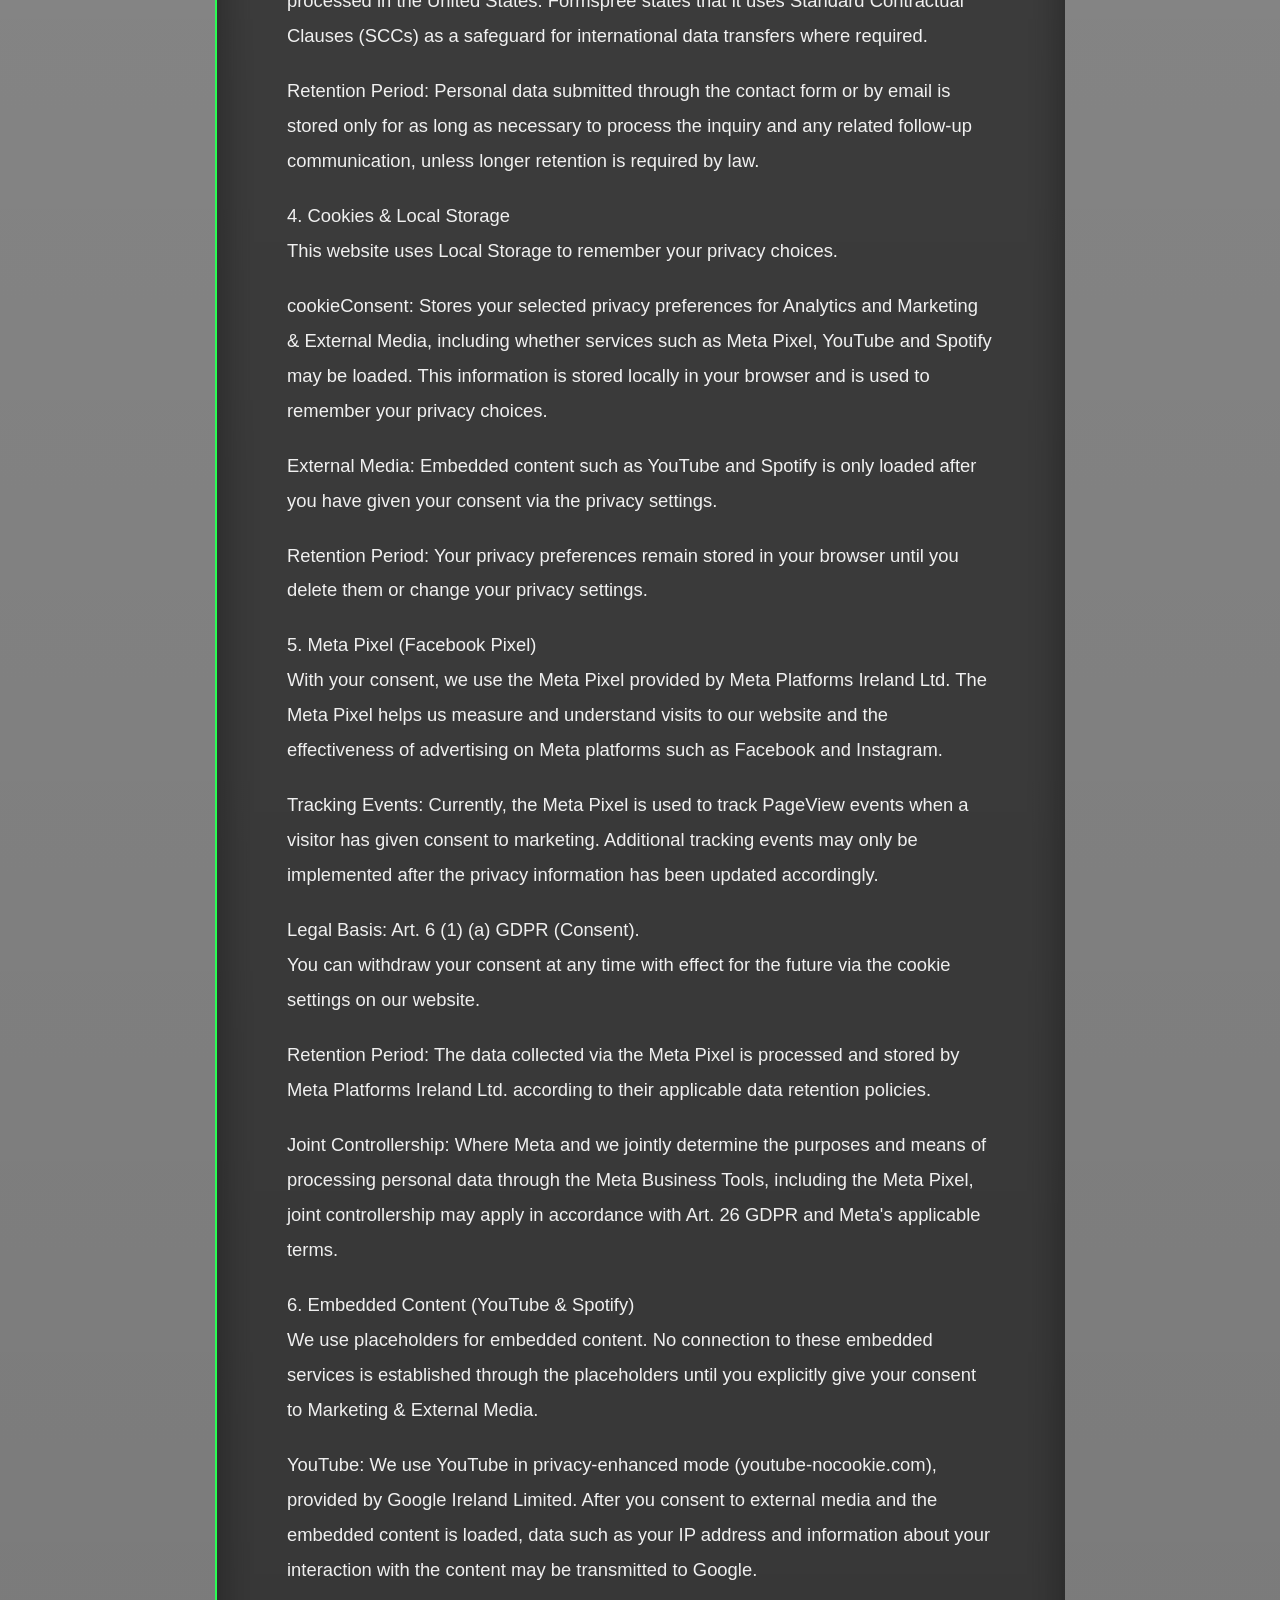
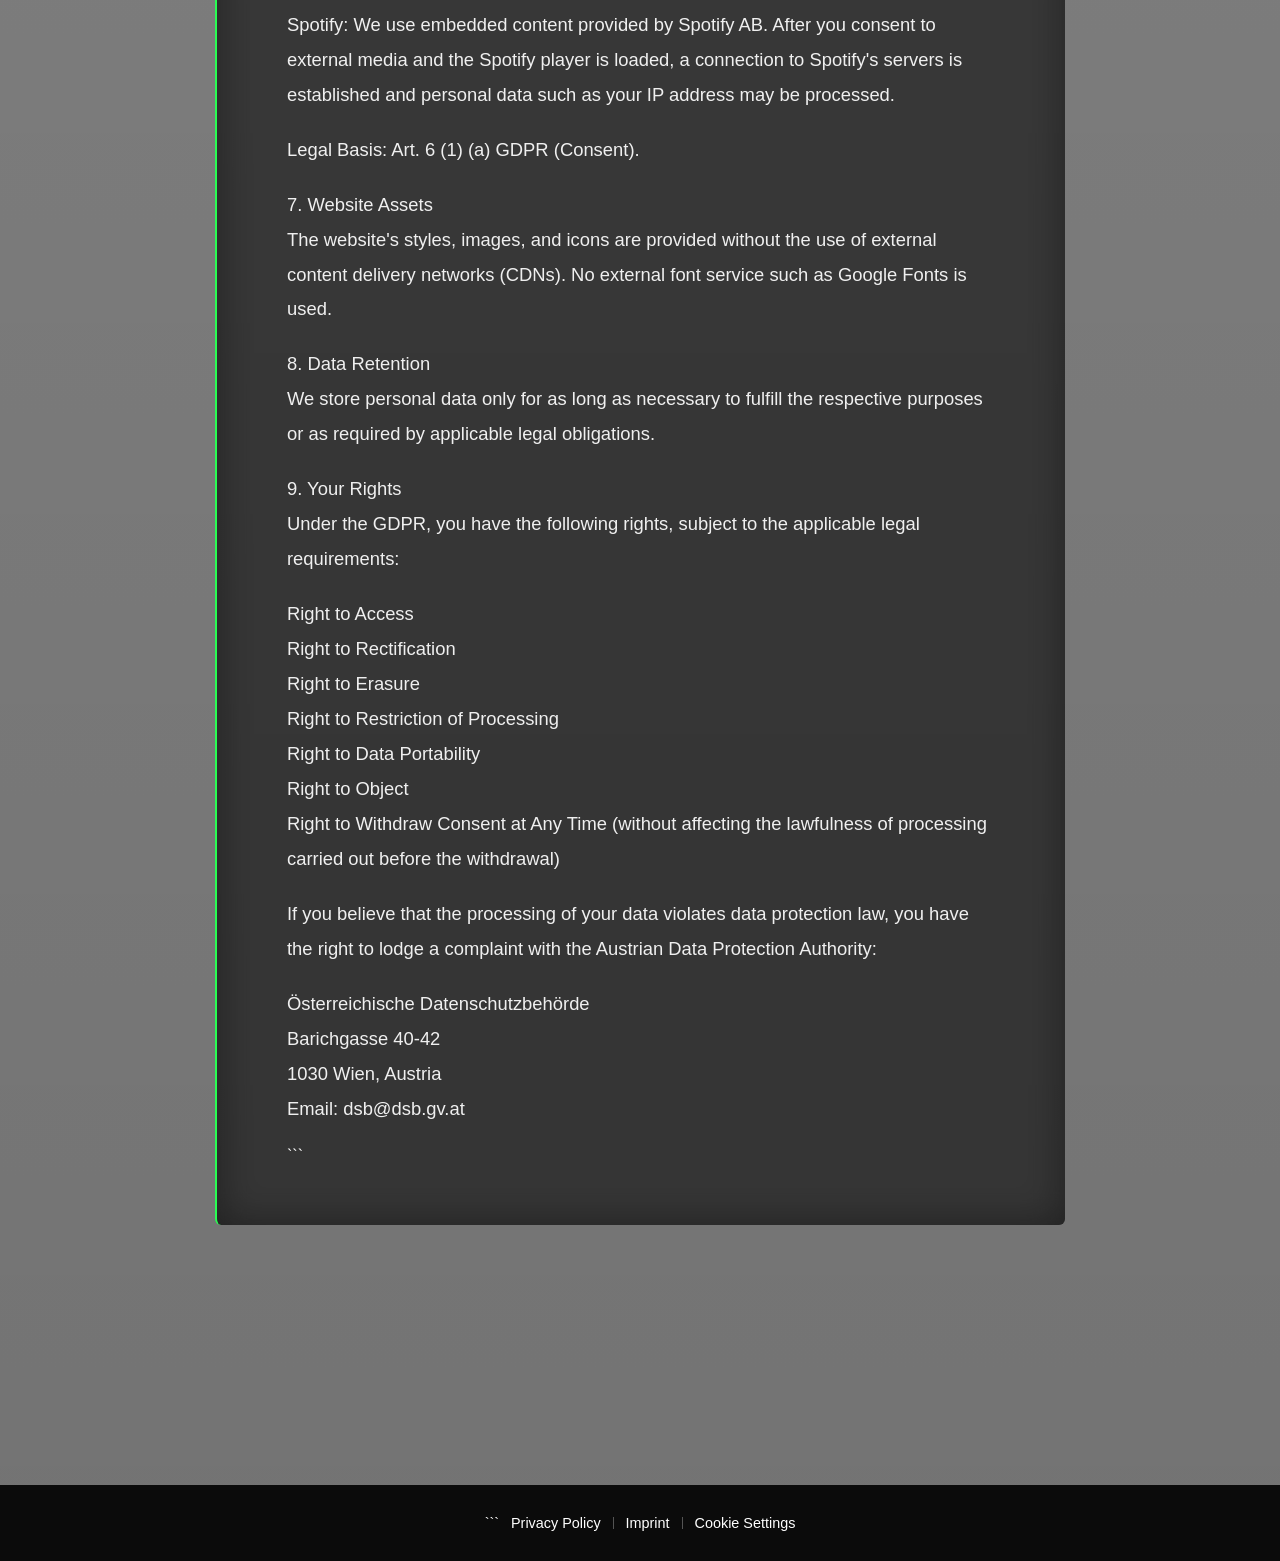
==== commit 6bcafbdf: "Add files via upload" ====
--- a/privacy.html
+++ b/privacy.html
@@ -45,7 +45,7 @@
 <section class="about-section">
   <div class="about-content">
 
-```
+
 <p><strong>Privacy Policy</strong></p>
 
 <p>
@@ -285,7 +285,6 @@
         style="background:none;border:none;padding:0;color:inherit;font:inherit;cursor:pointer;">
   Cookie Settings
 </button>
-```
 
   </div>
 
--- a/style.css
+++ b/style.css
@@ -198,11 +198,38 @@
 }
 
 caption {
-    font-size: 2.2rem;
-    margin-bottom: 50px;
-    font-weight: 600;
-    letter-spacing: 3px;
+    width: fit-content;
+    margin: 0 auto 50px;
+    padding: 0 32px;
+
+    font-size: 2rem;
+    font-weight: 500;
+    letter-spacing: 8px;
     text-transform: uppercase;
+
+    color: rgba(255, 255, 255, 0.92);
+
+    position: relative;
+}
+
+caption::before,
+caption::after {
+    content: "";
+    position: absolute;
+    top: 50%;
+
+    width: 60px;
+    height: 1px;
+
+    background: rgba(255, 255, 255, 0.35);
+}
+
+caption::before {
+    right: 100%;
+}
+
+caption::after {
+    left: 100%;
 }
 
 th {
@@ -878,4 +905,4 @@
         border-radius: 12px;
         overflow: hidden;
     }
-}+}
--- a/style.css
+++ b/style.css
@@ -198,11 +198,38 @@
 }
 
 caption {
-    font-size: 2.2rem;
-    margin-bottom: 50px;
-    font-weight: 600;
-    letter-spacing: 3px;
+    width: fit-content;
+    margin: 0 auto 50px;
+    padding: 0 32px;
+
+    font-size: 2rem;
+    font-weight: 500;
+    letter-spacing: 8px;
     text-transform: uppercase;
+
+    color: rgba(255, 255, 255, 0.92);
+
+    position: relative;
+}
+
+caption::before,
+caption::after {
+    content: "";
+    position: absolute;
+    top: 50%;
+
+    width: 60px;
+    height: 1px;
+
+    background: rgba(255, 255, 255, 0.35);
+}
+
+caption::before {
+    right: 100%;
+}
+
+caption::after {
+    left: 100%;
 }
 
 th {
@@ -878,4 +905,4 @@
         border-radius: 12px;
         overflow: hidden;
     }
-}+}
--- a/styleabout.css
+++ b/styleabout.css
@@ -214,4 +214,131 @@
 th {
     background: transparent !important;
     backdrop-filter: none !important;
+}
+.press-quote {
+    position: relative;
+    max-width: 850px;
+
+    margin: 90px 0 40px;
+    padding: 45px 45px 40px 75px;
+
+    border-top: 1px solid rgba(255,255,255,0.35);
+    border-bottom: 1px solid rgba(255,255,255,0.35);
+    border-left: 3px solid var(--main-color);
+}
+
+.press-quote .quote-mark {
+    position: absolute;
+
+    left: 22px;
+    top: 28px;
+
+    font-size: 6rem;
+    line-height: 1;
+    font-weight: 800;
+
+    color: var(--main-color);
+}
+
+.press-quote p {
+    margin: 0;
+
+    font-size: clamp(1.5rem, 2vw, 1.3rem);
+    line-height: 1.3;
+    font-weight: 600;
+    font-style: italic;
+
+    text-align: left;
+}
+
+.press-quote cite {
+    display: block;
+
+    margin-top: 22px;
+    padding-top: 16px;
+
+    border-top: 1px solid rgba(255,255,255,0.15);
+
+    font-size: 0.75rem;
+    font-style: normal;
+    font-weight: 700;
+
+    letter-spacing: 3px;
+    text-transform: uppercase;
+
+    opacity: 0.65;
+}
+/* =========================================
+   PAST SHOWS — MOBILE / ROCK EDITORIAL
+========================================= */
+
+@media (max-width: 768px) {
+
+    .bk {
+        padding: 0 14px 100px;
+    }
+
+    .bk section {
+        padding: 45px 22px;
+        border-radius: 0;
+        border-left: 3px solid var(--main-color);
+        background: rgba(0, 0, 0, 0.72);
+    }
+
+    .bk table {
+        margin-top: 35px;
+        width: 100%;
+    }
+
+    .bk tbody tr {
+        display: grid;
+        grid-template-columns: 105px 1fr;
+        align-items: center;
+
+        padding: 17px 0;
+
+        border-bottom: 1px solid rgba(255, 255, 255, 0.18);
+        background: transparent;
+
+        transition: 0.2s ease;
+    }
+
+    /* DATE */
+    .bk tbody td:first-child {
+        padding-right: 16px;
+
+        font-size: 0.68rem;
+        font-weight: 700;
+        line-height: 1.4;
+
+        letter-spacing: 1px;
+        text-transform: uppercase;
+
+        color: rgba(255, 255, 255, 0.48);
+    }
+
+   
+    .bk tbody td:last-child {
+        padding-left: 18px;
+
+        border-left: 1px solid rgba(255, 255, 255, 0.2);
+
+        font-size: 0.95rem;
+        font-weight: 700;
+        line-height: 1.25;
+
+        letter-spacing: 0.5px;
+
+        color: rgba(255, 255, 255, 0.95);
+
+        text-align: left;
+    }
+
+    .bk tbody tr:last-child {
+        border-bottom: none;
+    }
+
+    .bk tbody tr:active {
+        background: rgba(255, 255, 255, 0.04);
+    }
 }
